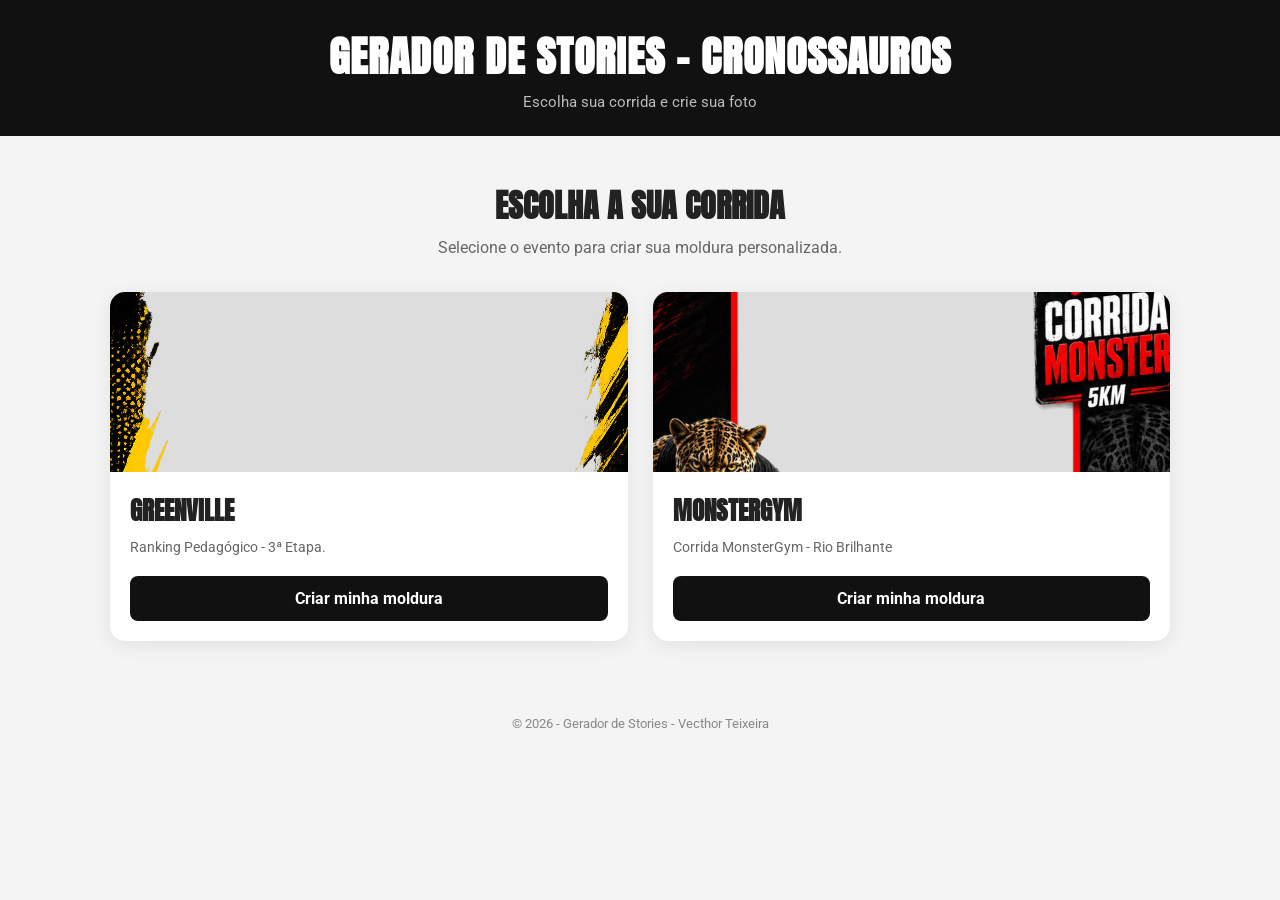
==== index.html @ 022f544d "primeiro commit" ====
<!DOCTYPE html>
<html lang="pt-BR">
<head>
    <meta charset="UTF-8">
    <meta name="viewport" content="width=device-width, initial-scale=1.0">

    <title>Gerador de Molduras</title>

    <link rel="preconnect" href="https://fonts.googleapis.com">
    <link rel="preconnect" href="https://fonts.gstatic.com" crossorigin>

    <link href="https://fonts.googleapis.com/css2?family=Anton&family=Roboto:wght@400;500;700&display=swap" rel="stylesheet">

    <style>
        * {
            margin: 0;
            padding: 0;
            box-sizing: border-box;
        }

        body {
            min-height: 100vh;
            background: #f4f4f4;
            font-family: 'Roboto', sans-serif;
            color: #222;
        }

        /* CABEÇALHO */

        header {
            background: #111;
            padding: 25px 20px;
            text-align: center;
        }

        header h1 {
            font-family: 'Anton', sans-serif;
            font-size: 42px;
            letter-spacing: 1px;
            color: white;
            text-transform: uppercase;
        }

        header p {
            margin-top: 5px;
            color: #bbb;
            font-size: 15px;
        }

        /* CONTEÚDO */

        main {
            width: 100%;
            max-width: 1100px;
            margin: 0 auto;
            padding: 45px 20px;
        }

        .titulo {
            text-align: center;
            margin-bottom: 35px;
        }

        .titulo h2 {
            font-family: 'Anton', sans-serif;
            font-size: 32px;
            text-transform: uppercase;
        }

        .titulo p {
            margin-top: 8px;
            color: #666;
        }

        /* GRID DAS CORRIDAS */

        .corridas {
            display: grid;
            grid-template-columns: repeat(auto-fit, minmax(260px, 1fr));
            gap: 25px;
        }

        /* CARD */

        .card {
            background: white;
            border-radius: 15px;
            overflow: hidden;
            box-shadow: 0 5px 20px rgba(0, 0, 0, 0.08);
            transition: transform 0.2s ease, box-shadow 0.2s ease;
        }

        .card:hover {
            transform: translateY(-5px);
            box-shadow: 0 10px 30px rgba(0, 0, 0, 0.14);
        }

        .card-imagem {
            width: 100%;
            height: 180px;
            background: #ddd;
            overflow: hidden;
        }

        .card-imagem img {
            width: 100%;
            height: 100%;
            object-fit: cover;
            display: block;
        }

        .card-conteudo {
            padding: 20px;
        }

        .card-conteudo h3 {
            font-family: 'Anton', sans-serif;
            font-size: 25px;
            text-transform: uppercase;
            margin-bottom: 8px;
        }

        .card-conteudo p {
            color: #666;
            font-size: 14px;
            line-height: 1.5;
            margin-bottom: 18px;
        }

        /* BOTÃO */

        .btn {
            display: block;
            width: 100%;
            padding: 13px;
            border-radius: 8px;
            background: #111;
            color: white;
            text-align: center;
            text-decoration: none;
            font-weight: 700;
            transition: background 0.2s ease;
        }

        .btn:hover {
            background: #333;
        }

        /* RODAPÉ */

        footer {
            text-align: center;
            padding: 30px 20px;
            color: #888;
            font-size: 13px;
        }

        /* CELULAR */

        @media (max-width: 600px) {

            header {
                padding: 22px 15px;
            }

            header h1 {
                font-size: 32px;
            }

            main {
                padding: 30px 15px;
            }

            .titulo h2 {
                font-size: 27px;
            }

            .corridas {
                grid-template-columns: 1fr;
            }

            .card-imagem {
                height: 170px;
            }
        }
    </style>
</head>

<body>

    <header>
        <h1>Gerador de Stories - Cronossauros</h1>
        <p>Escolha sua corrida e crie sua foto</p>
    </header>

    <main>

        <section class="titulo">
            <h2>Escolha a sua corrida</h2>
            <p>Selecione o evento para criar sua moldura personalizada.</p>
        </section>

        <section class="corridas">

            <!-- CORRIDA 1 -->

            <div class="card">

                <div class="card-imagem">
                    <img src="assets/ranking_pedagogico.png"
                         alt="Corrida Greenville">
                </div>

                <div class="card-conteudo">

                    <h3>Greenville</h3>

                    <p>
                        Ranking Pedagógico - 3ª Etapa.
                    </p>

                    <a href="corridas/ranking_pedagogico.html" class="btn">
                        Criar minha moldura
                    </a>

                </div>

            </div>


            <!-- CORRIDA 2 -->

            <div class="card">

                <div class="card-imagem">
                    <img src="assets/corrida_monster.png"
                         alt="Corrida MonsterGym">
                </div>

                <div class="card-conteudo">

                    <h3>MONSTERGYM</h3>

                    <p>
                        Corrida MonsterGym - Rio Brilhante
                    </p>

                    <a href="corridas/corrida_monster.html" class="btn">
                        Criar minha moldura
                    </a>

                </div>

            </div>

        </section>

    </main>

    <footer>
        © 2026 - Gerador de Stories - Vecthor Teixeira
    </footer>

</body>
</html>
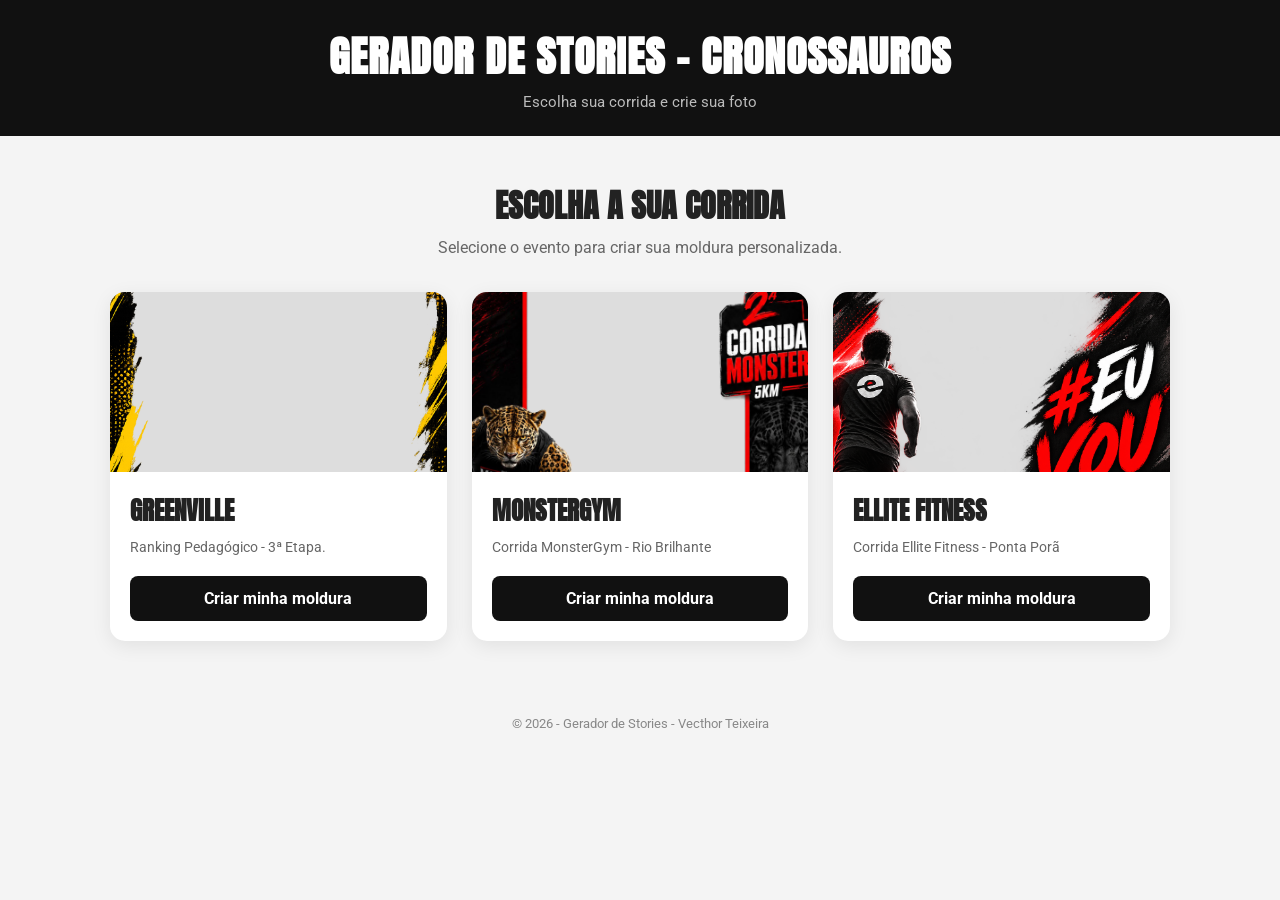
==== commit 880d7d43: "update: insercao da corrida ellite" ====
--- a/index.html
+++ b/index.html
@@ -252,6 +252,30 @@
                 </div>
 
             </div>
+            <!-- CORRIDA 3 -->
+
+            <div class="card">
+
+                <div class="card-imagem">
+                    <img src="assets/corrida_ellite.png"
+                         alt="Corrida MonsterGym">
+                </div>
+
+                <div class="card-conteudo">
+
+                    <h3>ELLITE FITNESS</h3>
+
+                    <p>
+                        Corrida Ellite Fitness - Ponta Porã
+                    </p>
+
+                    <a href="corridas/corrida_ellite.html" class="btn">
+                        Criar minha moldura
+                    </a>
+
+                </div>
+
+            </div>
 
         </section>
 
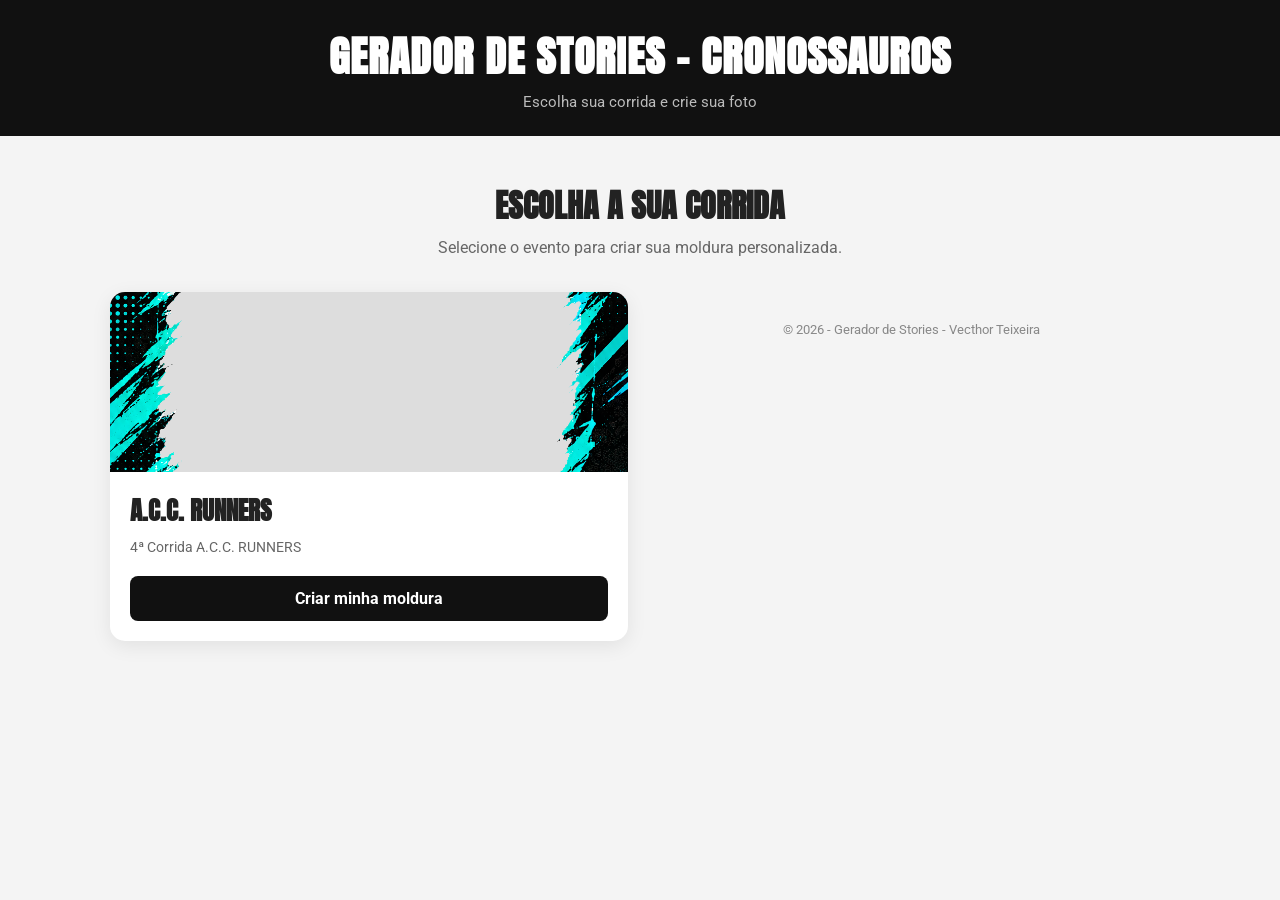
==== commit efe932d7: "update: mudanca para a corrida acc runers" ====
--- a/index.html
+++ b/index.html
@@ -207,19 +207,19 @@
             <div class="card">
 
                 <div class="card-imagem">
-                    <img src="assets/ranking_pedagogico.png"
+                    <img src="assets/corrida_aacrunners.png"
                          alt="Corrida Greenville">
                 </div>
 
                 <div class="card-conteudo">
 
-                    <h3>Greenville</h3>
+                    <h3>A.C.C. RUNNERS</h3>
 
                     <p>
-                        Ranking Pedagógico - 3ª Etapa.
+                        4ª Corrida A.C.C. RUNNERS
                     </p>
 
-                    <a href="corridas/ranking_pedagogico.html" class="btn">
+                    <a href="corridas/corrida_aacrunners.html" class="btn">
                         Criar minha moldura
                     </a>
 
@@ -227,60 +227,7 @@
 
             </div>
 
-
-            <!-- CORRIDA 2 -->
-
-            <div class="card">
-
-                <div class="card-imagem">
-                    <img src="assets/corrida_monster.png"
-                         alt="Corrida MonsterGym">
-                </div>
-
-                <div class="card-conteudo">
-
-                    <h3>MONSTERGYM</h3>
-
-                    <p>
-                        Corrida MonsterGym - Rio Brilhante
-                    </p>
-
-                    <a href="corridas/corrida_monster.html" class="btn">
-                        Criar minha moldura
-                    </a>
-
-                </div>
-
-            </div>
-            <!-- CORRIDA 3 -->
-
-            <div class="card">
-
-                <div class="card-imagem">
-                    <img src="assets/corrida_ellite.png"
-                         alt="Corrida MonsterGym">
-                </div>
-
-                <div class="card-conteudo">
-
-                    <h3>ELLITE FITNESS</h3>
-
-                    <p>
-                        Corrida Ellite Fitness - Ponta Porã
-                    </p>
-
-                    <a href="corridas/corrida_ellite.html" class="btn">
-                        Criar minha moldura
-                    </a>
-
-                </div>
-
-            </div>
-
-        </section>
-
-    </main>
-
+    
     <footer>
         © 2026 - Gerador de Stories - Vecthor Teixeira
     </footer>
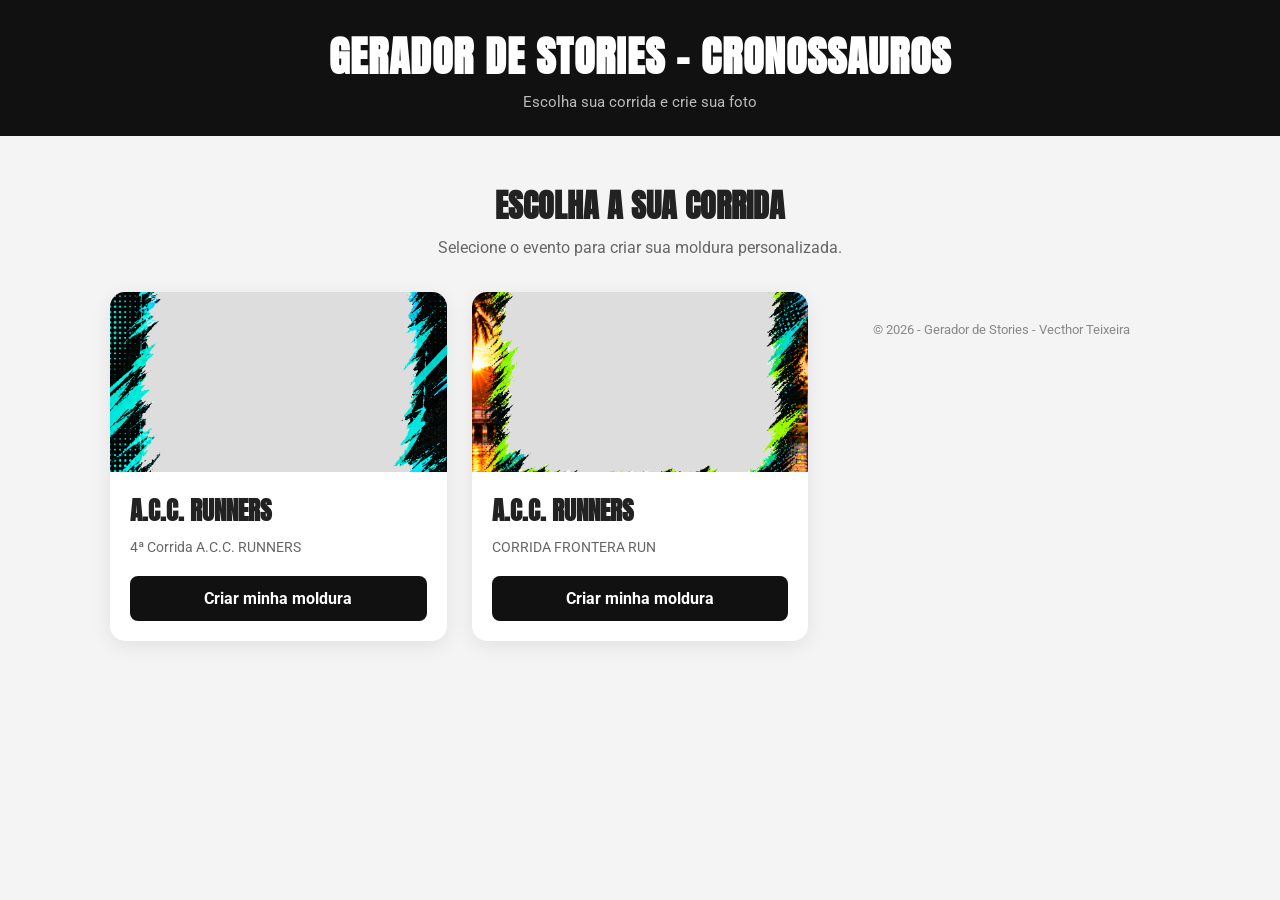
==== commit 1b279b0a: "update: inserido a corrida fronterarun" ====
--- a/index.html
+++ b/index.html
@@ -226,6 +226,30 @@
                 </div>
 
             </div>
+            <!-- CORRIDA 2 -->
+
+            <div class="card">
+
+                <div class="card-imagem">
+                    <img src="assets/corrida_fronterarun.png"
+                         alt="Corrida Greenville">
+                </div>
+
+                <div class="card-conteudo">
+
+                    <h3>A.C.C. RUNNERS</h3>
+
+                    <p>
+                        CORRIDA FRONTERA RUN
+                    </p>
+
+                    <a href="corridas/corrida_fronterarun.html" class="btn">
+                        Criar minha moldura
+                    </a>
+
+                </div>
+
+            </div>
 
     
     <footer>
